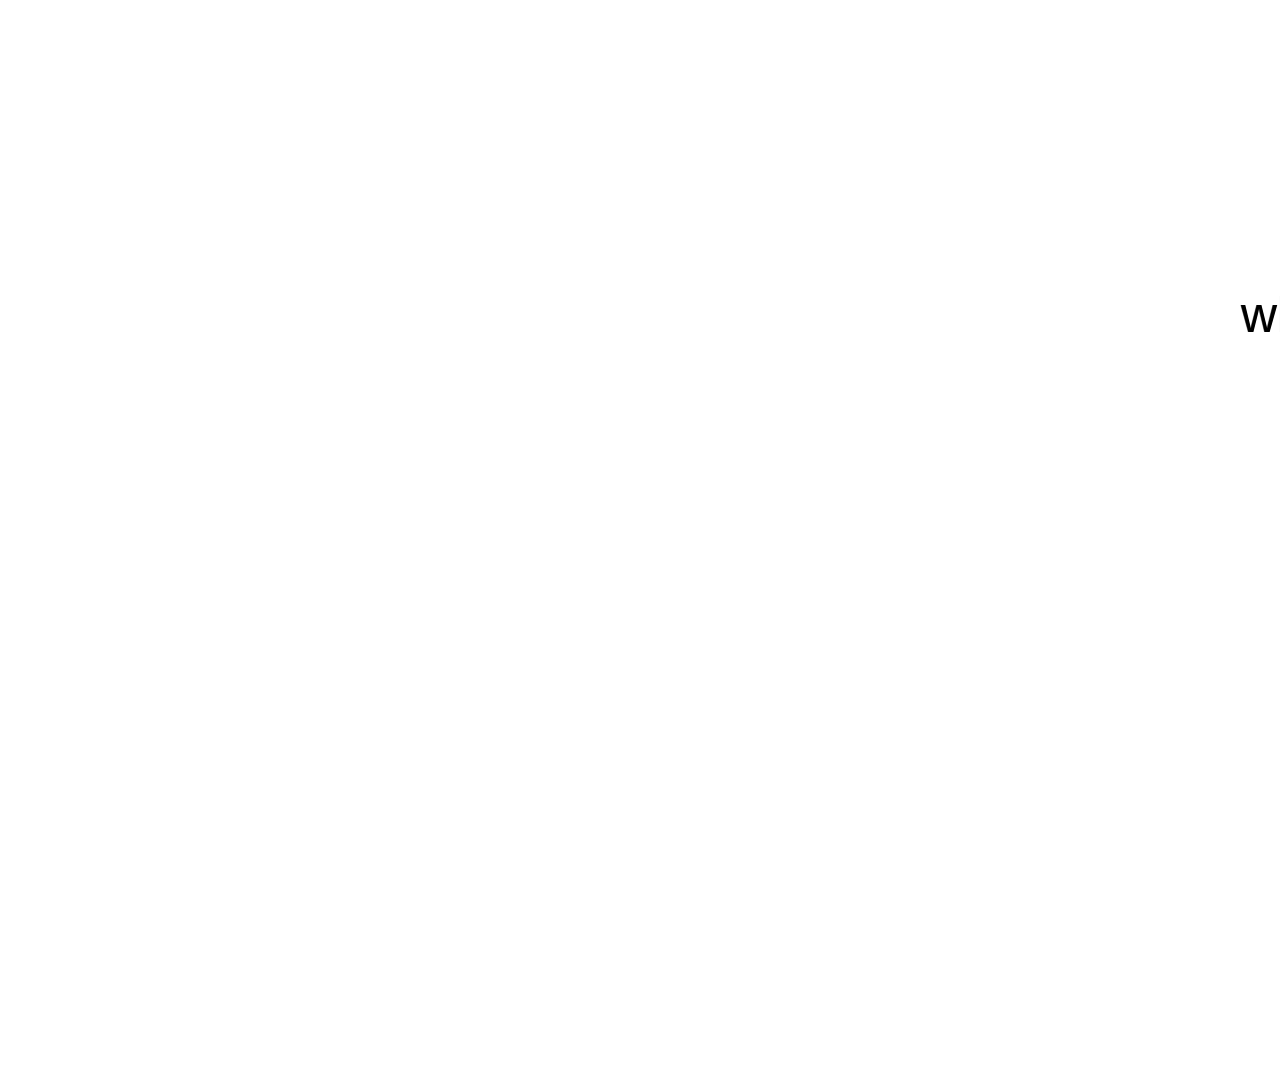
==== 2_hover_state_1.html @ 07a4d11d "Add files via upload" ====
<!doctype html>
<html>
<head>
	<meta charset="utf-8">
	<title>hover state_tooltip</title>
	<link href="hover_state.css" rel="stylesheet" type="text/css">
</head>

<body>
	<!--div class="background"><img src="imageshaiku/tree_background.png"-->
	
		<div class="choose">choose</div>
		<div class="redline"><img src="imageshaiku/red_line.png"></div>
		<div class="who">who</div>
		<!--div class="transparentbox"></div-->
		<div class="majors"><img src="imageshaiku/majors.png"></div>
		<div class="supposed">supposed</div>
		<div class="text"><!--h1-->
			how are we to choose<br><br>who we are supposed to be<br><br>before we are us?<!--/h1--></div>
		<div class="supposedtobe"><br><br>supposed to be<br><br>us</div>
		</div>
		<div class="threedots"><a href = "tornadopage.html">...</a></div>
	</div>

		<!--a class="tooltipone">"choose"
			<div class="redline"><img src="imageshaiku/red_line.png" width="150%" height="150%">
			how are we to choose <br> who we are supposed to be <br> before we are us?</div-->
		<!--div class="box_yellow"><img src="spacer.gif" height = 100px width = 100%/>
		<div class="box_mag"></div--> <!-- keeping this inside box_yellow, menas the the hove state applies to the the parent, box_yellow-->
</body>
---- hover_state.css ----
@charset "utf-8";
html, body, div, h1, h2, h3, h4, h5, h6, p{
max-width: 1920px; 
} 
ol, ul, li,  embed,  figure, figcaption, footer, header, hgroup,  menu, nav, output, section, article, aside, details, figcaption, figure,  footer, 
header, hgroup, menu, nav, section,  /*{ display: block; } */

body {
	background-size: 1920px 1080px;
	background-image: url("imageshaiku/tree_background.png");
	background-repeat: no-repeat;
	/*background-size: 1920px 1080px;
	background-position: center center;
	background-repeat: no-repeat;
	background-position: relative;*/
}


a{
	display: block;
	cursor: pointer;
}

a:link {
		color: black;
		text-decoration: none;
}

/* visited link */
a:visited {
  color: black;
}

/* mouse over link */
a:hover {
  color: pink;
}

/* selected link */
a:active {
  color: pink;
}

/*.background {
	width:1080px;
	height:1920px;
	position: relative;
	top: 0;
	left: 0;
	z-index: -1;
}*/

/*.background {
	width: 1920px;
	height: 1080px;
	margin-top: 0px;
	position: relative;
	top: 0px;
	left: 0px;
	z-index: -1;
	}*/

a.tooltipone {
	position:relative;
	width: 50px;
	height: auto;
	cursor: pointer;
}

.redline {
	width: 158px;
	height: 1090px;
	position: absolute;
	top: -8px;
	left: 817px;
	z-index: 3;
	visibility: hidden;
}

/*.h1 {
	font-family: Helvetica;
	color: gray;
	font-size: 50px; 
	line-height: 50px;
	text-align: right;	
}*/

.text {
	width: 624px;
	height: 300px;
	top: 190px;
  	left: 1228px;
  	z-index: 1;
  	text-align: right;
  	position: absolute;
  	text-align: right;
  	font-family: Helvetica;
	font-size: 50px; 
	line-height: 50px;
	color: gray;
	visibility: visible;
}

.choose{
    font-family: Helvetica;
	color: black;
	font-size: 50px; 
	line-height: 50px;
  	position: absolute;
  	left: 1690px;
  	top: 191px;
  	cursor: pointer;
  	z-index: 7;
}

.choose:hover + .redline {
	visibility: visible;
}



.who{
	font-family: Helvetica;
	color: black;
	font-size: 50px; 
	line-height: 50px;
  	position: absolute;
  	left: 1241px;
  	top: 290px;
  	cursor: pointer;
  	z-index: 7;
}

/*.transparentbox{
	width: 105px;
	height: 75px;
	color: red;
	right: 575px;
  	top: 280px;
  	z-index: 2;
  	position: absolute;
  	cursor: pointer;
}*/

.majors{
	width: 1136px;
	height: 1022px;
	position: absolute;
	top: -84px;
	left: -64px;
	visibility: hidden;
	z-index: 3;
}

.who:hover + .majors {
	visibility: visible;
}

.threedots{
	position: absolute;
	width: 70px;
	height: 75px;
	font-family: Helvetica;
	color: black;
	font-size: 50px; 
	line-height: 50px;
	top: 612px;
	left: 1800px;
	z-index: 2;
}

.supposed{
	position: absolute;
	top: 291px;
	left: 1510px;
	font-family: Helvetica;
	color: black;
	font-size: 50px; 
	line-height: 50px;
	z-index: 7;
}

.supposedtobe{
	width: 624px;
	height: 225px;
	top: 291px;
  	left: 1510px;
  	z-index: 4;
  	text-align: right;
  	position: absolute;
  	text-align: right;
  	font-family: Helvetica;
	font-size: 50px; 
	line-height: 50px;
	color: gray;
	visibility: hidden;
}

.supposed:hover .text {
	visibility: hidden;
}

.supposed:hover .supposedtobe {
	visibility: visible;
}


/*PAGE 2*/


.threedotspage2{
	position: absolute;
	width: 70px;
	height: 75px;
	font-family: Helvetica;
	color: gray;
	font-size: 50px; 
	line-height: 50px;
	top: 952px;
	left: 54px;
	z-index: 2;
}

.textpage2{
	width: 705px;
	height: 300px;
	top: 490px;
  	left: 1147px;
  	z-index: 2;
  	text-align: right;
  	position: absolute;
  	text-align: right;
  	font-family: Helvetica;
	font-size: 50px; 
	line-height: 50px;
	color: gray;
}

.trapped{
  	font-family: Helvetica;
	font-size: 50px; 
	line-height: 50px;
	color: black;
	position: absolute;
	top: 490px;
	left: 1389px;
	z-index: 5;
	cursor: pointer;
}

.trapped:hover + .textpage2 {
	visibility: hidden;
}

.obscures {
	font-family: Helvetica;
	font-size: 50px; 
	line-height: 50px;
	color: black;
	position: absolute;
	top: 590px;
	left: 1408px;
	z-index: 5;
	cursor: pointer;
}

.fall{
	font-family: Helvetica;
	font-size: 50px; 
	line-height: 50px;
	color: black;
	position: absolute;
	top: 690px;
	left: 1646px;
	z-index: 5;
	cursor: pointer;
}

.tornado_big_1 {
	width: 1920px;
	height: 1080px;
	position: absolute;
	top: 0px;
	left: 0px;
	z-index: 1;
	visibility: hidden;
	}

.obscures:hover + .tornado_big_1 {
	visibility: visible;
}

.visionsfall{
	width: 705px;
	height: 501px;
	position: absolute;
	left: 1155px;
	top: 670px;
	visibility: hidden;
	z-index: 2;
}

.fall:hover + .visionsfall {
	visibility: visible;
}
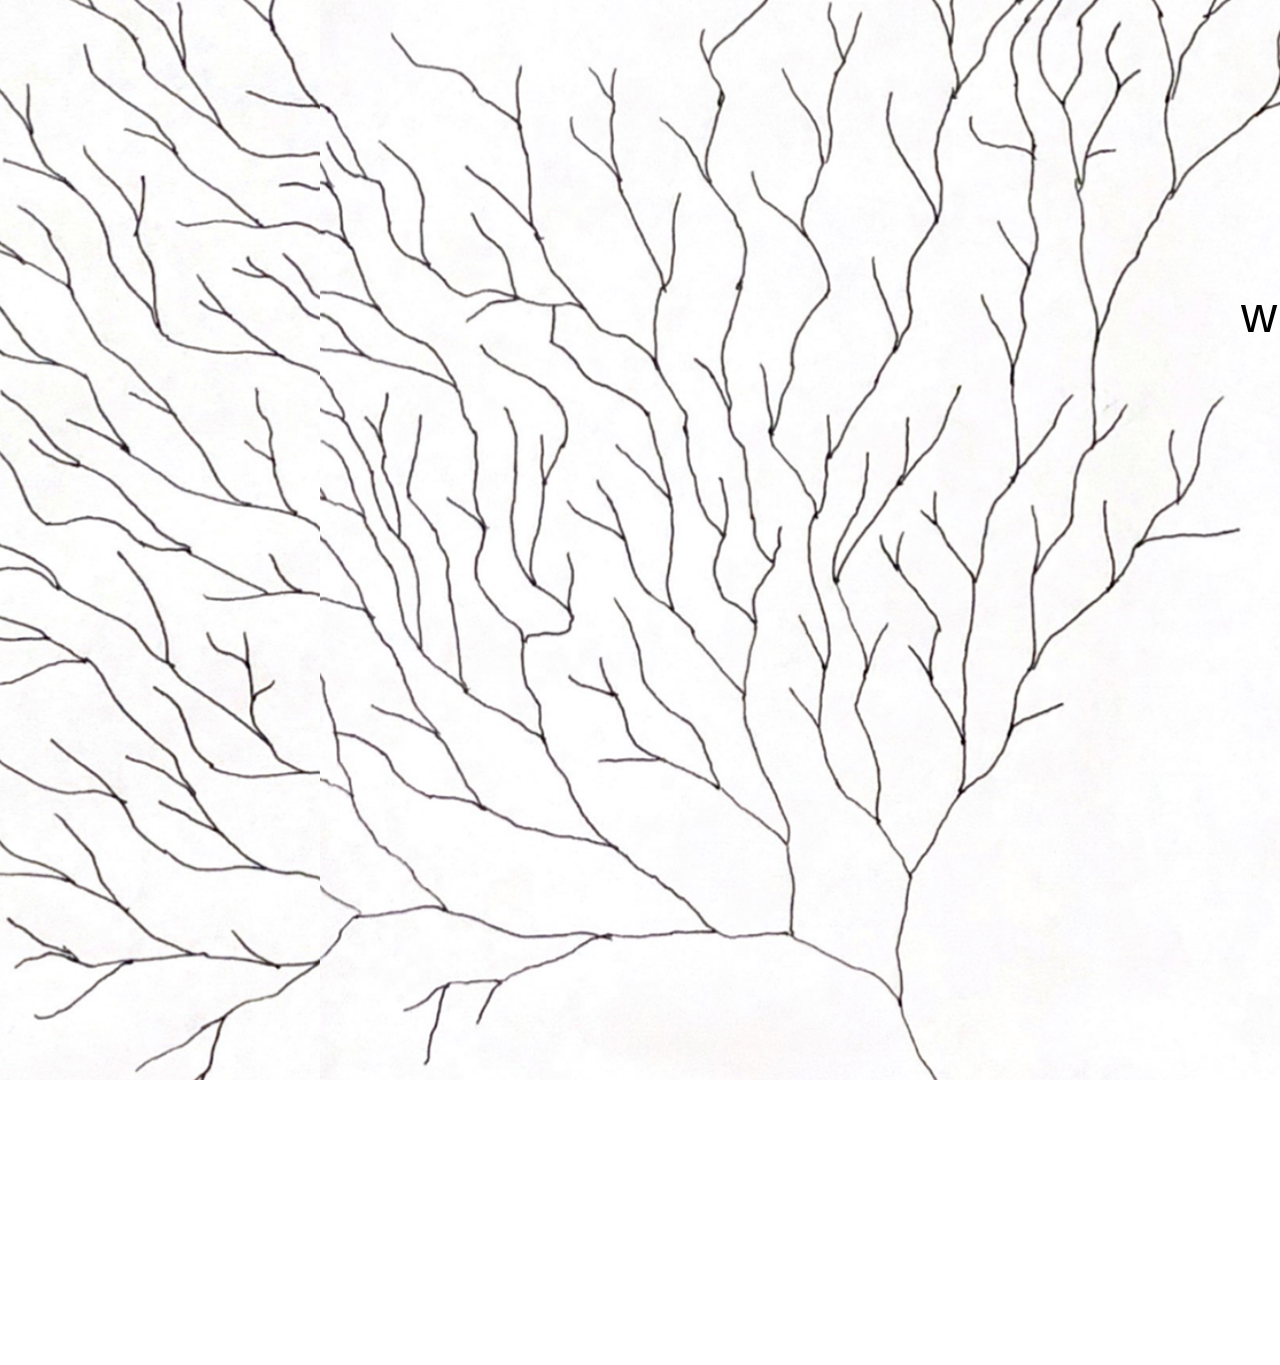
==== commit dfabbb18: "Add files via upload" ====
--- a/2_hover_state_1.html
+++ b/2_hover_state_1.html
@@ -14,11 +14,28 @@
 		<div class="who">who</div>
 		<!--div class="transparentbox"></div-->
 		<div class="majors"><img src="imageshaiku/majors.png"></div>
-		<div class="supposed">supposed</div>
-		<div class="text"><!--h1-->
-			how are we to choose<br><br>who we are supposed to be<br><br>before we are us?<!--/h1--></div>
+		
+		<div class="supposed"><a href = "supposedpage.html">supposed</a>
+			<div class="supposedtobe"><br><br>supposed to be<br><br>us</div>
+			<div class="howareweto">how are we to</div>
+			<div class="weare">we are</div>
+			<div class="tobe">to be</div>
+			<div class="beforeweare">before we are</div>
+			<div class="us">us</div>
+			<div class="questionmark">?</div>
+		</div>
+
+		
+
+		
+
+
+		<!--div class="supposed">supposed</div>
+		<div class="text">
+			how are we to choose<br><br>who we are supposed to be<br><br>before we are us?</div>
 		<div class="supposedtobe"><br><br>supposed to be<br><br>us</div>
-		</div>
+		</div-->
+
 		<div class="threedots"><a href = "tornadopage.html">...</a></div>
 	</div>
 
--- a/hover_state.css
+++ b/hover_state.css
@@ -77,15 +77,8 @@
 	visibility: hidden;
 }
 
-/*.h1 {
-	font-family: Helvetica;
-	color: gray;
-	font-size: 50px; 
-	line-height: 50px;
-	text-align: right;	
-}*/
-
-.text {
+
+/*.text {
 	width: 624px;
 	height: 300px;
 	top: 190px;
@@ -94,6 +87,87 @@
   	text-align: right;
   	position: absolute;
   	text-align: right;
+  	font-family: Helvetica;
+	font-size: 50px; 
+	line-height: 50px;
+	color: blue;
+	visibility: visible;
+}*/
+
+.howareweto {
+	top: -100px;
+  	left: -144px;
+  	z-index: 1;
+  	text-align: left;
+  	position: absolute;
+  	font-family: Helvetica;
+	font-size: 50px; 
+	line-height: 50px;
+	color: gray;
+	visibility: visible;
+}
+
+.weare {
+	top: 0px;
+  	left: -164px;
+  	z-index: 1;
+  	text-align: left;
+  	position: absolute;
+  	font-family: Helvetica;
+	font-size: 50px; 
+	line-height: 50px;
+	color: gray;
+	visibility: visible;
+}
+
+.tobe {
+	width: 120px;
+	height: 50px;
+	top: 0px;
+  	left: 230px;
+  	z-index: 1;
+  	text-align: left;
+  	position: absolute;
+  	font-family: Helvetica;
+	font-size: 50px; 
+	line-height: 50px;
+	color: gray;
+	visibility: visible;
+}
+.beforeweare {
+	width: 310px;
+	height: 50px;
+	top: 100px;
+  	left: -58px;
+  	z-index: 1;
+  	text-align: left;
+  	position: absolute;
+  	font-family: Helvetica;
+	font-size: 50px; 
+	line-height: 50px;
+	color: gray;
+	visibility: visible;
+}
+
+.us {
+	top:100px;
+  	left: 261px;
+  	z-index: 1;
+  	text-align: left;
+  	position: absolute;
+  	font-family: Helvetica;
+	font-size: 50px; 
+	line-height: 50px;
+	color: gray;
+	visibility: visible;
+}
+
+.questionmark {
+	top: 100px;
+  	left: 315px;
+  	z-index: 1;
+  	text-align: left;
+  	position: absolute;
   	font-family: Helvetica;
 	font-size: 50px; 
 	line-height: 50px;
@@ -196,13 +270,20 @@
 	visibility: hidden;
 }
 
-.supposed:hover .text {
-	visibility: hidden;
-}
-
-.supposed:hover .supposedtobe {
-	visibility: visible;
-}
+/*.supposed:hover .howareweto {
+	visibility: hidden;
+}
+
+.supposed:hover .weare {
+	visibility: hidden;
+}
+.supposed:hover .beforeweare {
+	visibility: hidden;
+}
+.supposed:hover .questionmark {
+	visibility: hidden;
+}*/
+
 
 
 /*PAGE 2*/
@@ -248,9 +329,22 @@
 	cursor: pointer;
 }
 
-.trapped:hover + .textpage2 {
-	visibility: hidden;
-}
+.trapped2 {
+	font-family: Helvetica;
+	font-size: 50px; 
+	line-height: 50px;
+	color: black;
+	position: absolute;
+	top: 490px;
+	left: 1389px;
+	z-index: 5;
+	cursor: pointer;
+}
+
+
+/*.trapped:hover + .textpage2 {
+	visibility: hidden;
+}*/
 
 .obscures {
 	font-family: Helvetica;
